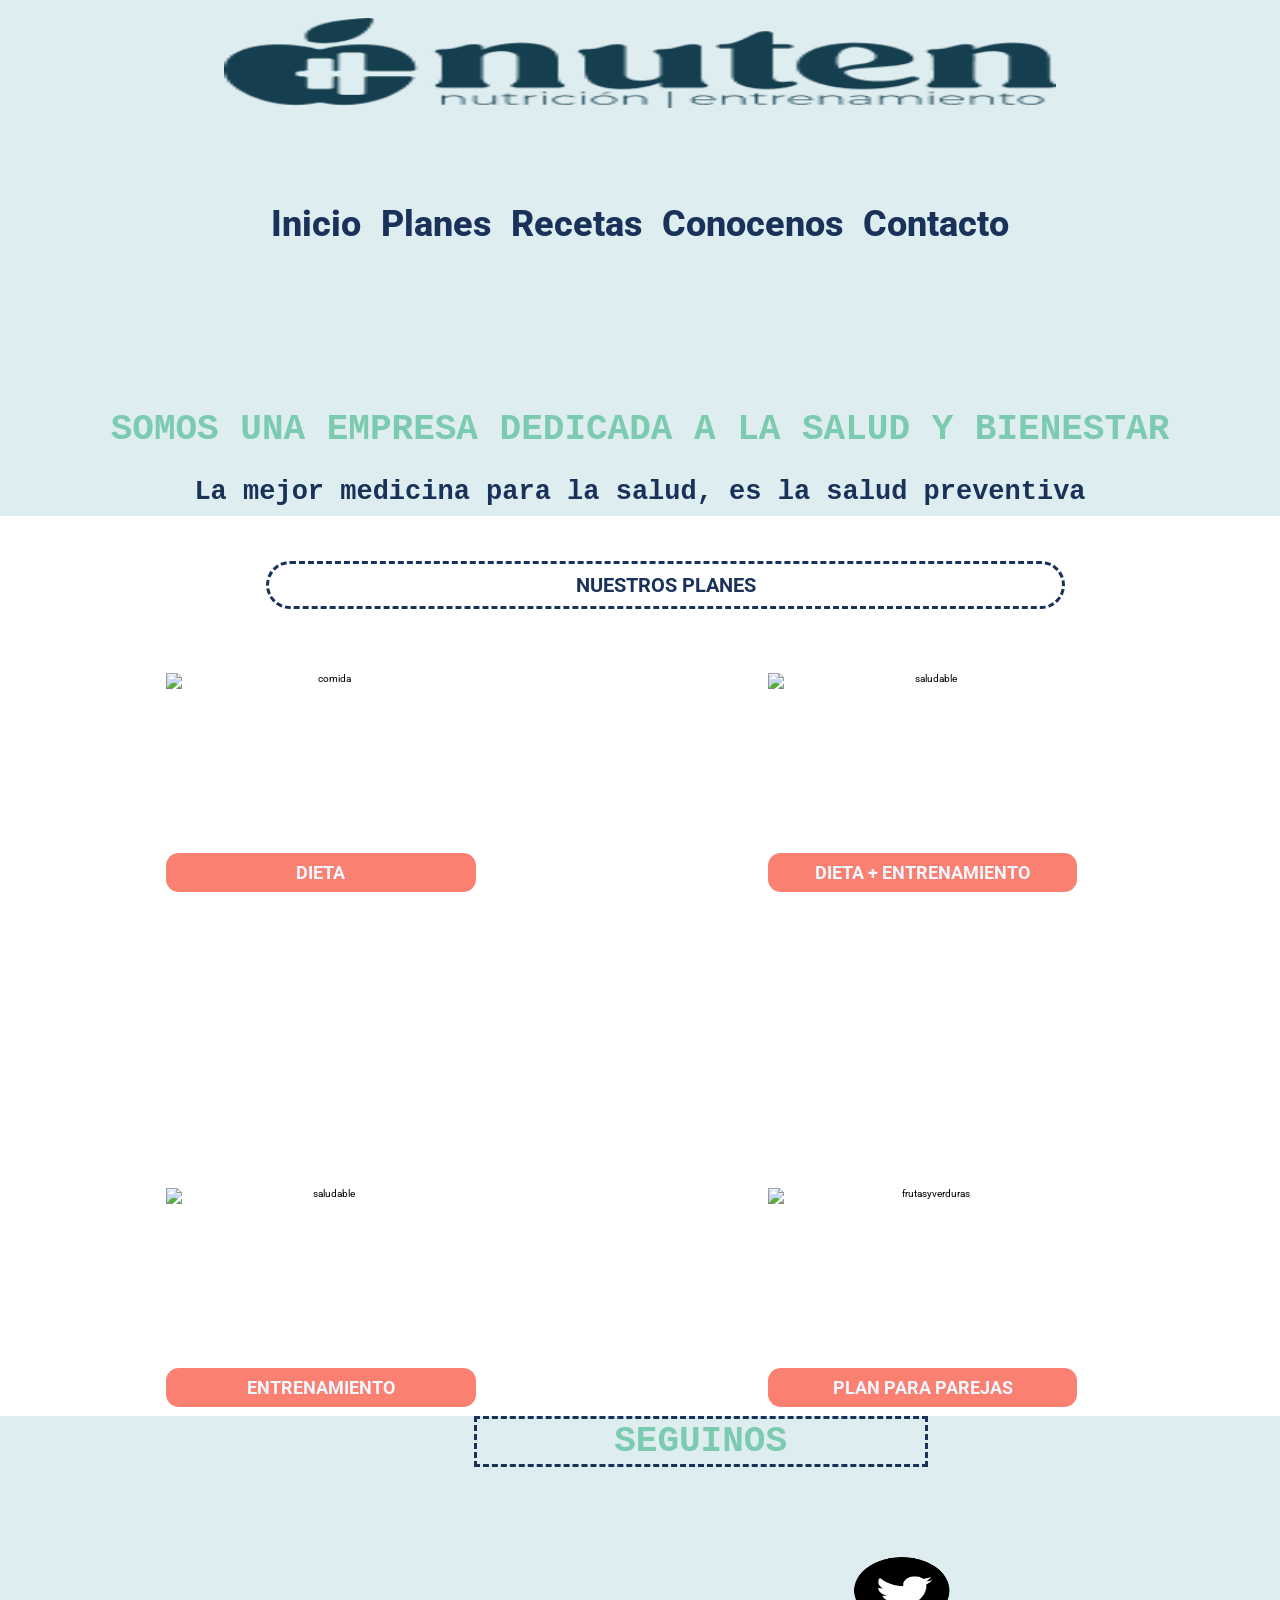
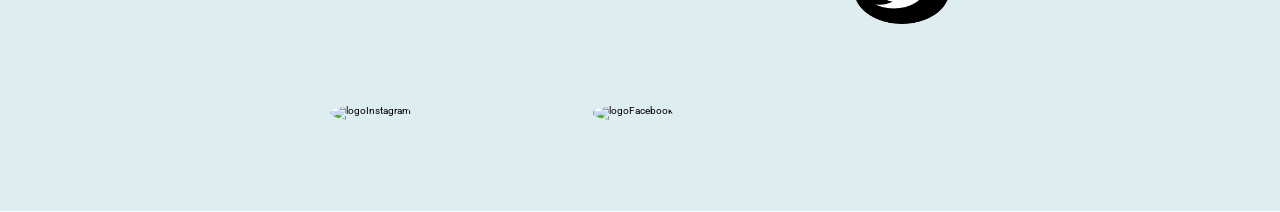
==== index.html @ b76f07ed "primer comitt, crear repo en git hub" ====
<!DOCTYPE html> 
<html>
    <head>
        <meta charset="UTF-8">
        <meta name="viewport" content="width=device-width, initial-scale=1.0">
        <title>Nutrición y Deporte</title>
        <!-- <link href="https://cdn.jsdelivr.net/npm/bootstrap@5.1.3/dist/css/bootstrap.min.css" rel="stylesheet" integrity="sha384-1BmE4kWBq78iYhFldvKuhfTAU6auU8tT94WrHftjDbrCEXSU1oBoqyl2QvZ6jIW3" crossorigin="anonymous"> -->
        <link rel="stylesheet" href="css/styles.css">
    </head>
    <body class="gridContenedor">
        
            <div class="contenedorHeader">
                <header class="">
                    <nav class="">
                        <img src="images/logo.png" alt="logoHeader"class="">
                            <ul>
                                <li>
                                    <a href="index.html">Inicio</a>
                                </li>
                                <li>
                                    <a href="pages/planes.html">Planes</a></li>
                                <li>
                                    <a href="pages/recetas.html">Recetas</a> 
                                </li>
                                <li>
                                    <a href="pages/nosotros.html">Conocenos</a> 
                                </li>
                                <li>
                                    <a href="pages/contacto.html">Contacto</a>
                                </li>
                            </ul>
                    </nav>  
                        <h2 class="">SOMOS UNA EMPRESA DEDICADA A LA SALUD Y BIENESTAR</h2>
                        <h3>La mejor medicina para la salud, es la salud preventiva</h3> 
                </header>  
            </div>
            <div class="gridMain">
                <main class>
                    <div class="conteiner">
                        <div id="h2Main">
                            <h1>NUESTROS PLANES</h1>
                        </div>
                        <div class="card">
                            <img src="https://nuten.es/wp-content/uploads/elementor/thumbs/ed_1-pf4cqzhqtyro7c61ubuhgyfzc18iibk4a673ruizl8.jpg" alt="comida">
                            <h3>DIETA</h3>
                        </div>
                        <div class="card">
                            <img src="https://nuten.es/wp-content/uploads/elementor/thumbs/entrenamiento_1-pf4cqzhqtyro7c61ubuhgyfzc18iibk4a673ruizl8.jpg" alt="saludable">
                            <h3>DIETA + ENTRENAMIENTO</h3>
                        </div>
                        <div class="card">   
                            <img src="https://nuten.es/wp-content/uploads/elementor/thumbs/entrenamiento_1-pf4cqzhqtyro7c61ubuhgyfzc18iibk4a673ruizl8.jpg" alt="saludable">
                            <h3>ENTRENAMIENTO</h3>
                        </div>
                        <div class="card">
                            <img src="https://nuten.es/wp-content/uploads/elementor/thumbs/dieta_1-pf4cqzhqtyro7c61ubuhgyfzc18iibk4a673ruizl8.jpg" alt="frutasyverduras">
                            <h3>PLAN PARA PAREJAS</h3>
                        </div>
                    </div>    
                </main>
            </div>
            <div class="gridFooter">
                <footer class="">
                    <h2>SEGUINOS</h2>
                    <img src="https://thumbs.dreamstime.com/b/icono-de-instagram-logo-medios-sociales-elemento-vector-populares-logos-iconos-vectores-para-la-compa%C3%B1%C3%ADa-web-internet-blog-170743662.jpg" alt="logoInstagram">
                    <img src="https://encrypted-tbn0.gstatic.com/images?q=tbn:ANd9GcRAZPsuda5TfzVIIKMs_QpTtxdLWzVCEX_OpvkOnmx1VExEdUcve9t_dYX1232pP3oRFLM&usqp=CAU" alt="logoFacebook">
                    <img src="[data-uri]" alt="logoTwitter">
                </footer>
            </div>
            <!-- <script src="https://cdn.jsdelivr.net/npm/bootstrap@5.1.3/dist/js/bootstrap.bundle.min.js" integrity="sha384-ka7Sk0Gln4gmtz2MlQnikT1wXgYsOg+OMhuP+IlRH9sENBO0LRn5q+8nbTov4+1p" crossorigin="anonymous"></script> -->
        
    </body>
</html>
---- css/styles.css ----
@import url('https://fonts.googleapis.com/css2?family=Roboto:ital,wght@1,300&display=swap');

*{
    margin: 0;
    padding: 0;
    font-family: 'Roboto', sans-serif;
}
.gridContenedor{
    max-height: 100vh;
    max-width: 100vw;
    display: grid;
    grid-template-columns: 1fr;
    grid-template-rows: repeat(3, 1fr);
    grid-template-areas:"header" "main" "footer";
    overflow-x:hidden;
}
.gridContenedor *
    {max-height: 100vh;
    max-width: 100vw;
    text-align: center;

}

.gridHeader{
    grid-area: "header";
}
.gridMain{
    grid-area: "main";
}
.gridFooter{
    grid-area: "Footer";
}
html{
    font-size:62.5%;
    }
    /* .contenedorHeader{ */
    
header{
    background-color: #DEEDF0;
   
   
    
}
nav{
    background-color: #DEEDF0;
    padding: 2vh 3vw;
    padding-bottom: 10%;
}
    nav img{
        width: 65vw;
        height: 10vh;
        border-radius: 1vh;
    }
    nav ul{
        list-style: none;
        margin-top: 7%;
        text-align: center;
        
    }
        nav ul li{
            display: inline-flex;
            align-items: center;
        }
            nav ul li a {
                text-decoration: none;
                color: #1a315a;
                font-size: 4vh;
                font-weight: 800;
                padding: 1vh;
            }
    header h2{
        font-family: 'Roboto Mono', monospace;
        text-align: center;
        font-size: 4vh;
        font-weight: 600;
        color: rgb(124, 202, 176);
        padding: 3vh 2vw;
    }  
    header h3{
        text-align: center;
        font-size: 3vh;
        font-weight: 600;
        color: #1a315a;
        font-family: 'Roboto Mono', monospace;
        padding-bottom: 1vh;
        margin: 0%;
}      
            /*acá termina el header y la nav */
            /* acá comienza el main */
main{
    background-image:url(https://previews.123rf.com/images/romastudio/romastudio1603/romastudio160300062/52848975-la-alimentaci%C3%B3n-saludable-fondo-fotograf%C3%ADa-de-estudio-de-diferentes-frutas-y-verduras-en-el-contexto.jpg);
    background-repeat: no-repeat;
    background-size: 100% 100%;
    margin: 0%
    
}
#h2Main{
    color: #1a315a;
    text-align: center;
    font-weight: 100;
    padding: 1vh 15vw;
    border-radius: 3vh;
    border-style:dashed;
    border-color:#1a315a;    
    height: 1;
    width: 32vw    
}
.conteiner{
    width: 100%;
    max-width: 100vw;
    height: 100%;
    display: flex;
    flex-wrap: wrap;
    justify-content: space-evenly;
    margin: 3vh 3vw;
    margin-left:0;
    padding: 2vh 2vw;
}
.conteiner .card{
    display: flex;
    flex-direction: column;
    width: 31vw;
    height: 43vh;
    /* border-radius: ; */
    box-shadow: 0 2px 2px rgba(0, 0, 0, 0,2);
    overflow: hidden;
    margin: 5vw;
    text-align: center;
    transition: all 0.25s;
}
.card{
    width: 75vw;
    height: 50vh;
}
.conteiner .card:hover{
    transform: translateY(-15px);
    box-shadow: 0 12vh 16vw rgba(0, 0, 0, 0,2);
}
.conteiner .card img{
    width: 25vw;
    height: 20vh;
}
.conteiner .card h3{
    background-color: salmon  ;
    border-radius: 1vw;
    font-size: 2vh;
    color: aliceblue;
    margin-top: 1;
    margin-bottom: 4vh;
    padding: 1vh;
    max-height: 25vh;
    max-width: 22.75vw;
    padding: 1vh 
}
/* acá termina el main */
/* acá empieza el footer */
footer{
    background-color: #DEEDF0;
    
}
footer img{
    width: 7.5vw;
    height: 7.5vh;
    padding: 7vw;
    border-radius: 100%;
    margin-left: 29,5vw;
    display: inline;
}
footer h2{
    font-size: 4vh;
    color:  rgb(124, 202, 176);
    font-family: 'Roboto Mono', monospace;
    display: block;
    margin-left: 37vw; 
    justify-content: center;
    align-content: center;
    border-style: dashed;
    border-color: #1a315a;
    padding: 1,5vw;
    height: 5vh;
    width: 35vw
}
/* acá termina el footer */
/* acá empieza el css de recetas */
section{
    background-image: url(../images/imagenfondorecetas.png);
    background-position: 100% 100%;
}
.recetas{
    width: 100%;
    max-width: 12vw;
    height: 100%;
    display: flex;
    flex-wrap: wrap;
    justify-content: space-evenly;
    margin: 3vh 3vw;
    margin-left: 10%;
    padding: 2vh;
}
.recetas .platos{
    width: 320px;
    height: 500px;
    border-radius: 8px;
    box-shadow: 0 2px 2px rgba(0, 0, 0, 0,2);
    overflow: hidden;
    margin: 20px;
    text-align: center;
    transition: all 0.25s;
}
.recetas .platos:hover{
    transform: translateY(-15px);
    box-shadow: 0 12px 16px rgba(0, 0, 0, 0,2);
}
.recetas .platos img{
    width: 300px;
    height: 275px;
    border-style: solid; 
    border-color: #DEEDF0;
    border-width: 10px;
    
}
.recetas .platos h2{
    background-color: #DEEDF0;
    /* border-radius: px; */
    font-size: 200%;
    font-weight: 30%;
    color: #F29A74;
    margin-top: 0;
    height: 65px;
    padding: 0px;
}
div p{
    color: #1a315a;
    font-size: 20px;
    font-weight: 25%;
}
button{
    color: white;
    font-weight: 400;
    font-size: 15px;
    border-radius: 20%;
    border-color: #E6acad;
    background-color: #E6acad;
    height: 5%;
    width: 20%;
    margin-top: 15px;
    }
    /* aca temrina recetas */
    /* aca empieza el css de formulario */

.form-register{
    width: 400px;
    background-color: #24303c;
    padding: 30px;
    margin: auto;
    margin-bottom: 50px;
    margin-top: 100px;
    border-radius: 4px;
    color:white; 
    box-shadow: 7px 13px 37px #000;
}
.form-register h4{
    font-size: 22px;
    margin-bottom: 20px;
    
}
.controls{
    width: 100%;
    background-color: #24303c;
    padding: 10px;
    border-radius: 4px;
    margin-bottom: 16px;
    border: 1px solid #1f53c5;
    font-size: 18px;
}
.form-register p{
    height: 40px;
    text-align: center;
    font-size: 18px;
    line-height: 40px;
}
.form-register a:hover {
    color: white;
    text-decoration: rgb(124, 202, 176);
}
.form-register .botons{
    width: 100%;
    background-color: #1f53c5;
    border: none;
    padding: 16px;
    color: white;
    margin: 16px 0;
    font-size: 16px;
}
/* acá termina el css de formulario */
/* acá empieza el css de page planes */
.planes{
    background-image: url(https://nuten.es/wp-content/uploads/2021/09/hojas-2-1.png);
    background-repeat: no-repeat;
    background-position: 0px 0px;
    width: 100%;
    max-width: 1000px;
    height: 100%;
    display: flex;
    flex-wrap: wrap;
    justify-content: center;
    margin: 30px 50px;
    margin-left: 10%;
    padding: 20px;
}
.planes .tarjetas{
    width: 200px;
    height: 750px;
    border-radius: 8px;
    box-shadow: 0 2px 2px rgba(0, 0, 0, 0,2);
    overflow: hidden;
    margin: 20px;
    text-align: center;
    transition: all 0.25s;
    
}
.planes .tarjetas:hover{
    transform: translateY(-15px);
    box-shadow: 0 12px 16px rgba(0, 0, 0, 0,2);
}
#funcion{ 
    justify-content: center;
    padding-left: 35%;
    margin-right: 0%;
    font-size: 50px;
}
.tarjetas h2{
    border-radius: 100px 100px;
    width: 60px ;
    color: #1a315a;
    background-color: #E6acad;
    font-size: 40px;
    margin-left: 35%;
    margin-bottom: 15px;
}
/* ac termina el css de planes */
/* acá empieza el css de nosotros.html */
.invitacion{
    font-size: 30px;
    color: #1a315a;
    text-align: center;
    background-color: #DEEDF0;
    font-weight: 50px;

}
#descripcion{
    text-align: center;
    max-width: 70%;
    padding-left: 15%;
    font-weight: 15%;
    font-size: 30px;
    padding-top: 20px;
}
.compañeros{
    text-align: center;
    color: #F29A74;
    font-size: 25px;
    font-weight: 50%;
    padding: 30px;
}
.equipo{
    color: #1a315a;
    font-size: 40px;
    font-weight:bolder;
    padding-left: 20px;
    padding-bottom: 20%;
}

.conteinerConocenos{
    display: block;
    max-width: 100%;
    padding-bottom: 30px;
}
.conteinerConocenos img{
    display: flex;
    max-width: 500px;
}
.presentacion{
    max-width: 80%;
    display: flex;
    padding-bottom: 5%;
}
.presentacion img{
    float: right;
}
.presentacion1{
    max-width: 80%;
    display: flex;
}
.cartaPresentacion{
    max-width: 80%;
    
}
    .cartaPresentacion h2{
        border-radius: 8px;
        border-style: dotted;
        border-color: #1a315a;
        font-size: 30px;
        margin: 15px;
        margin-right: 35%;
        padding: 15px;
        border-width: 8px;
        text-align: center;
        color: white;
        background-color: #1a315a;
    }
    .cartaPresentacion p{
        padding-left: 25%;
        font-size: 20px;
    }
    .cartaPresentacion ul{
        padding-left: 25%;
        padding-top: 10px;
        font-size: 20px;
    }
    #NatyLuis{
        margin-left: 50%;
        margin-right: 0;
    }
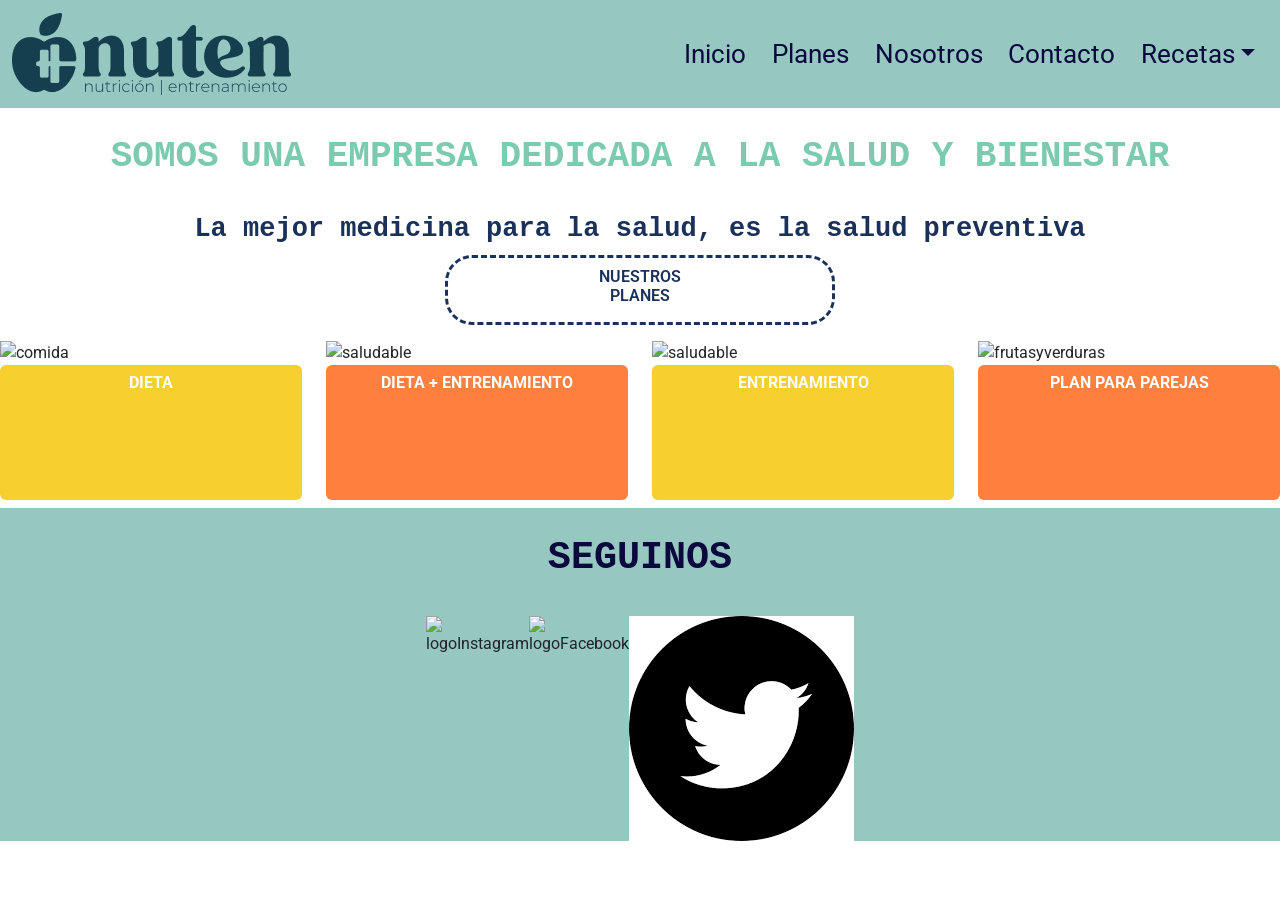
==== commit 207fceac: "maquetación con bootstrap del index" ====
--- a/index.html
+++ b/index.html
@@ -4,70 +4,93 @@
         <meta charset="UTF-8">
         <meta name="viewport" content="width=device-width, initial-scale=1.0">
         <title>Nutrición y Deporte</title>
-        <!-- <link href="https://cdn.jsdelivr.net/npm/bootstrap@5.1.3/dist/css/bootstrap.min.css" rel="stylesheet" integrity="sha384-1BmE4kWBq78iYhFldvKuhfTAU6auU8tT94WrHftjDbrCEXSU1oBoqyl2QvZ6jIW3" crossorigin="anonymous"> -->
+        <link href="https://cdn.jsdelivr.net/npm/bootstrap@5.0.2/dist/css/bootstrap.min.css" rel="stylesheet" integrity="sha384-EVSTQN3/azprG1Anm3QDgpJLIm9Nao0Yz1ztcQTwFspd3yD65VohhpuuCOmLASjC" crossorigin="anonymous">
         <link rel="stylesheet" href="css/styles.css">
     </head>
-    <body class="gridContenedor">
-        
-            <div class="contenedorHeader">
-                <header class="">
-                    <nav class="">
-                        <img src="images/logo.png" alt="logoHeader"class="">
-                            <ul>
-                                <li>
-                                    <a href="index.html">Inicio</a>
+    <body class="w-100">
+        <div class="w-100">
+            <header class="">
+                <nav class="navbar navbar-expand-lg navbar-light mi-navbar ">
+                    <div class="container-fluid sticky-top">
+                        <a class="navbar-brand" href="#">
+                            <img src="images/logo.png" alt="logodelapagina">
+                        </a>
+                        <button class="navbar-toggler" type="button" data-bs-toggle="collapse" data-bs-target="#navbarSupportedContent" aria-controls="navbarSupportedContent" aria-expanded="false" aria-label="Toggle navigation">
+                            <span class="navbar-toggler-icon"></span>
+                        </button>
+                        <div class="collapse navbar-collapse" id="navbarSupportedContent">
+                            <ul class="navbar-nav ms-auto mi-navbar">
+                                <li class="nav-item">
+                                    <a class="mi-li" aria-current="page" href="index.html">Inicio</a>
                                 </li>
-                                <li>
-                                    <a href="pages/planes.html">Planes</a></li>
-                                <li>
-                                    <a href="pages/recetas.html">Recetas</a> 
+                                <li class="nav-item">
+                                    <a class="mi-li" id="bot-a" href="pages/planes.html">Planes</a>
                                 </li>
-                                <li>
-                                    <a href="pages/nosotros.html">Conocenos</a> 
+                                <li class="nav-item">
+                                    <a class="mi-li" href="pages/nosotros.html">Nosotros</a>
                                 </li>
-                                <li>
-                                    <a href="pages/contacto.html">Contacto</a>
+                                <li class="nav-item">
+                                    <a class="mi-li" href="pages/contacto.html">Contacto</a>
                                 </li>
+                                <li class="nav-item dropdown">
+                                    <a class="mi-li dropdown-toggle" href="pages/recetas.html" id="navbarDropdown" role="button" data-bs-toggle="dropdown" aria-expanded="false">Recetas</a>
+                                    <ul class="dropdown-menu" aria-labelledby="navbarDropdown">
+                                        <li><a class="dropdown-item" href="#">Meriendas</a></li>
+                                        <li><a class="dropdown-item" href="#">Almuerzos</a></li>
+                                        <li><a class="dropdown-item" href="#">Cena</a></li>
+                                    </ul>
+                                </li>    
                             </ul>
-                    </nav>  
+                        </div>
+                    </div>
+                </nav>        
+            </header>  
+        </div>
+        <div class="w-100">
+            <main class="fondo-index">
+                <section>
+                    <div class="conteiner-fluid">
                         <h2 class="">SOMOS UNA EMPRESA DEDICADA A LA SALUD Y BIENESTAR</h2>
-                        <h3>La mejor medicina para la salud, es la salud preventiva</h3> 
-                </header>  
-            </div>
-            <div class="gridMain">
-                <main class>
-                    <div class="conteiner">
-                        <div id="h2Main">
-                            <h1>NUESTROS PLANES</h1>
+                        <h3 >La mejor medicina para la salud, es la salud preventiva</h3>    
+                        <div class="row">
+                            <div id="w-100">
+                                <h1 class="mx-auto">NUESTROS PLANES</h1>
+                            </div>
+                                <article class="col-sm-12 col-md-6 col-lg-3 mt-3 cards-index">
+                                    <img src="https://nuten.es/wp-content/uploads/elementor/thumbs/ed_1-pf4cqzhqtyro7c61ubuhgyfzc18iibk4a673ruizl8.jpg" alt="comida" class="w-100 d-block">
+                                    <h4 class="h3-card btn">DIETA</h4>
+                                </article>
+
+                                <article class="col-sm-12 col-md-6 col-lg-3 mt-3 cards-index">
+                                    <img src="https://nuten.es/wp-content/uploads/elementor/thumbs/entrenamiento_1-pf4cqzhqtyro7c61ubuhgyfzc18iibk4a673ruizl8.jpg" alt="saludable" class="w-100 d-block">
+                                    <h4 class="h3-card1 btn">DIETA + ENTRENAMIENTO</h4>
+                                </article class="col-sm-12 col-md-6 col-lg-3">
+
+                                <article class="col-sm-12 col-md-6 col-lg-3 mt-3 cards-index">   
+                                    <img src="https://nuten.es/wp-content/uploads/elementor/thumbs/entrenamiento_1-pf4cqzhqtyro7c61ubuhgyfzc18iibk4a673ruizl8.jpg" alt="saludable" class="w-100 d-block">
+                                    <h4 class="h3-card btn">ENTRENAMIENTO</h4>
+                                </article>
+
+                                <article class="col-sm-12 col-md-6 col-lg-3 mt-3 cards-index">
+                                    <img src="https://nuten.es/wp-content/uploads/elementor/thumbs/dieta_1-pf4cqzhqtyro7c61ubuhgyfzc18iibk4a673ruizl8.jpg" alt="frutasyverduras" class="w-100 d-block">
+                                    <h4 class="h3-card1 btn">PLAN PARA PAREJAS</h4>
+                                </article>
                         </div>
-                        <div class="card">
-                            <img src="https://nuten.es/wp-content/uploads/elementor/thumbs/ed_1-pf4cqzhqtyro7c61ubuhgyfzc18iibk4a673ruizl8.jpg" alt="comida">
-                            <h3>DIETA</h3>
-                        </div>
-                        <div class="card">
-                            <img src="https://nuten.es/wp-content/uploads/elementor/thumbs/entrenamiento_1-pf4cqzhqtyro7c61ubuhgyfzc18iibk4a673ruizl8.jpg" alt="saludable">
-                            <h3>DIETA + ENTRENAMIENTO</h3>
-                        </div>
-                        <div class="card">   
-                            <img src="https://nuten.es/wp-content/uploads/elementor/thumbs/entrenamiento_1-pf4cqzhqtyro7c61ubuhgyfzc18iibk4a673ruizl8.jpg" alt="saludable">
-                            <h3>ENTRENAMIENTO</h3>
-                        </div>
-                        <div class="card">
-                            <img src="https://nuten.es/wp-content/uploads/elementor/thumbs/dieta_1-pf4cqzhqtyro7c61ubuhgyfzc18iibk4a673ruizl8.jpg" alt="frutasyverduras">
-                            <h3>PLAN PARA PAREJAS</h3>
-                        </div>
-                    </div>    
+                    </div>   
+                </section>
+            </div>    
                 </main>
             </div>
-            <div class="gridFooter">
+            <div class="gridFooter fondo-footer ">
                 <footer class="">
-                    <h2>SEGUINOS</h2>
-                    <img src="https://thumbs.dreamstime.com/b/icono-de-instagram-logo-medios-sociales-elemento-vector-populares-logos-iconos-vectores-para-la-compa%C3%B1%C3%ADa-web-internet-blog-170743662.jpg" alt="logoInstagram">
-                    <img src="https://encrypted-tbn0.gstatic.com/images?q=tbn:ANd9GcRAZPsuda5TfzVIIKMs_QpTtxdLWzVCEX_OpvkOnmx1VExEdUcve9t_dYX1232pP3oRFLM&usqp=CAU" alt="logoFacebook">
-                    <img src="[data-uri]" alt="logoTwitter">
+                    <h2 id="h2-footer">SEGUINOS</h2>
+                    <div class="w-25 d-flex justify-content-center mx-auto">
+                        <img src="https://thumbs.dreamstime.com/b/icono-de-instagram-logo-medios-sociales-elemento-vector-populares-logos-iconos-vectores-para-la-compa%C3%B1%C3%ADa-web-internet-blog-170743662.jpg" alt="logoInstagram" class="d-inline w-100  img-fluid">
+                        <img src="https://encrypted-tbn0.gstatic.com/images?q=tbn:ANd9GcRAZPsuda5TfzVIIKMs_QpTtxdLWzVCEX_OpvkOnmx1VExEdUcve9t_dYX1232pP3oRFLM&usqp=CAU" alt="logoFacebook" class="d-inline w-100 img-fluid ">
+                        <img src="[data-uri]" alt="logoTwitter" class="d-inline w-100  img-fluid ">
+                    </div>
                 </footer>
             </div>
-            <!-- <script src="https://cdn.jsdelivr.net/npm/bootstrap@5.1.3/dist/js/bootstrap.bundle.min.js" integrity="sha384-ka7Sk0Gln4gmtz2MlQnikT1wXgYsOg+OMhuP+IlRH9sENBO0LRn5q+8nbTov4+1p" crossorigin="anonymous"></script> -->
-        
+            <script src="https://cdn.jsdelivr.net/npm/bootstrap@5.0.2/dist/js/bootstrap.bundle.min.js" integrity="sha384-MrcW6ZMFYlzcLA8Nl+NtUVF0sA7MsXsP1UyJoMp4YLEuNSfAP+JcXn/tWtIaxVXM" crossorigin="anonymous"></script>
     </body>
 </html>
--- a/css/styles.css
+++ b/css/styles.css
@@ -5,422 +5,90 @@
     padding: 0;
     font-family: 'Roboto', sans-serif;
 }
-.gridContenedor{
-    max-height: 100vh;
-    max-width: 100vw;
-    display: grid;
-    grid-template-columns: 1fr;
-    grid-template-rows: repeat(3, 1fr);
-    grid-template-areas:"header" "main" "footer";
-    overflow-x:hidden;
+/* acá empieza la nav */
+.mi-navbar{
+    background-color: #96C7C1;
 }
-.gridContenedor *
-    {max-height: 100vh;
-    max-width: 100vw;
-    text-align: center;
-
+.mi-li{
+    font-size: 2vw;
+    color: #0a083d;
+    text-decoration: none;
+    padding: 1vw;
 }
-
-.gridHeader{
-    grid-area: "header";
+/* acá termina la nav */
+/* acá empieza el main */
+.fondo-index{
+    background-image:url(https://img.freepik.com/foto-gratis/almuerzo-saludable-llevar-empacado-lonchera_1220-4541.jpg?w=2000);
+    background-repeat: none;
+    background-size: 100%;
 }
-.gridMain{
-    grid-area: "main";
-}
-.gridFooter{
-    grid-area: "Footer";
-}
-html{
-    font-size:62.5%;
-    }
-    /* .contenedorHeader{ */
-    
-header{
-    background-color: #DEEDF0;
-   
-   
-    
-}
-nav{
-    background-color: #DEEDF0;
-    padding: 2vh 3vw;
-    padding-bottom: 10%;
-}
-    nav img{
-        width: 65vw;
-        height: 10vh;
-        border-radius: 1vh;
-    }
-    nav ul{
-        list-style: none;
-        margin-top: 7%;
-        text-align: center;
-        
-    }
-        nav ul li{
-            display: inline-flex;
-            align-items: center;
-        }
-            nav ul li a {
-                text-decoration: none;
-                color: #1a315a;
-                font-size: 4vh;
-                font-weight: 800;
-                padding: 1vh;
-            }
-    header h2{
-        font-family: 'Roboto Mono', monospace;
-        text-align: center;
-        font-size: 4vh;
-        font-weight: 600;
-        color: rgb(124, 202, 176);
-        padding: 3vh 2vw;
-    }  
-    header h3{
-        text-align: center;
-        font-size: 3vh;
-        font-weight: 600;
-        color: #1a315a;
-        font-family: 'Roboto Mono', monospace;
-        padding-bottom: 1vh;
-        margin: 0%;
-}      
-            /*acá termina el header y la nav */
-            /* acá comienza el main */
-main{
-    background-image:url(https://previews.123rf.com/images/romastudio/romastudio1603/romastudio160300062/52848975-la-alimentaci%C3%B3n-saludable-fondo-fotograf%C3%ADa-de-estudio-de-diferentes-frutas-y-verduras-en-el-contexto.jpg);
-    background-repeat: no-repeat;
-    background-size: 100% 100%;
-    margin: 0%
-    
-}
-#h2Main{
+h1{
+    display: flex;
+    justify-content: center;
     color: #1a315a;
     text-align: center;
-    font-weight: 100;
+    font-weight: 600;
     padding: 1vh 15vw;
     border-radius: 3vh;
     border-style:dashed;
     border-color:#1a315a;    
-    height: 1;
-    width: 32vw    
+    height: 100%;
+    width: 25%;
+    font-size: 100%;    
 }
-.conteiner{
-    width: 100%;
-    max-width: 100vw;
-    height: 100%;
+
+h2{
+    font-family: 'Roboto Mono', monospace;
+    text-align: center;
+    font-size: 4vh;
+    font-weight: 600;
+    color: rgb(124, 202, 176);
+    padding: 3vh 2vw;
+}  
+h3{
+    text-align: center;
+    font-size: 3vh;
+    font-weight: 600;
+    color: #1a315a;
+    font-family: 'Roboto Mono', monospace;
+    padding-bottom: 1vh;
+    margin: 0%; 
+}      
+
+/* acá temrina el main */
+/* acá empieza las cards */
+.h3-card{
     display: flex;
-    flex-wrap: wrap;
-    justify-content: space-evenly;
-    margin: 3vh 3vw;
-    margin-left:0;
-    padding: 2vh 2vw;
+    text-align: center;
+    border: none;
+    background-color: #f7cf2f;
+    justify-content: center;
+    font-weight: bold;
+    color: white;
+    height: 15vh;
 }
-.conteiner .card{
+.h3-card1{
     display: flex;
-    flex-direction: column;
-    width: 31vw;
-    height: 43vh;
-    /* border-radius: ; */
-    box-shadow: 0 2px 2px rgba(0, 0, 0, 0,2);
-    overflow: hidden;
-    margin: 5vw;
     text-align: center;
-    transition: all 0.25s;
+    border: none;
+    background-color: #FF7F3F;
+    justify-content: center;
+    font-weight: bold;
+    color: white;
+    height: 15vh;
 }
-.card{
-    width: 75vw;
-    height: 50vh;
-}
-.conteiner .card:hover{
+.cards-index:hover{
     transform: translateY(-15px);
     box-shadow: 0 12vh 16vw rgba(0, 0, 0, 0,2);
 }
-.conteiner .card img{
-    width: 25vw;
-    height: 20vh;
+/* acá termina las cards */
+/* acá empieza el footer */
+.fondo-footer{
+   background-color: #96C7C1;
 }
-.conteiner .card h3{
-    background-color: salmon  ;
-    border-radius: 1vw;
-    font-size: 2vh;
-    color: aliceblue;
-    margin-top: 1;
-    margin-bottom: 4vh;
-    padding: 1vh;
-    max-height: 25vh;
-    max-width: 22.75vw;
-    padding: 1vh 
+#h2-footer{
+    color: #0a083d;
+    font-weight: 900;
+    font-size: 3vw;
 }
-/* acá termina el main */
-/* acá empieza el footer */
-footer{
-    background-color: #DEEDF0;
-    
-}
-footer img{
-    width: 7.5vw;
-    height: 7.5vh;
-    padding: 7vw;
-    border-radius: 100%;
-    margin-left: 29,5vw;
-    display: inline;
-}
-footer h2{
-    font-size: 4vh;
-    color:  rgb(124, 202, 176);
-    font-family: 'Roboto Mono', monospace;
-    display: block;
-    margin-left: 37vw; 
-    justify-content: center;
-    align-content: center;
-    border-style: dashed;
-    border-color: #1a315a;
-    padding: 1,5vw;
-    height: 5vh;
-    width: 35vw
-}
-/* acá termina el footer */
-/* acá empieza el css de recetas */
-section{
-    background-image: url(../images/imagenfondorecetas.png);
-    background-position: 100% 100%;
-}
-.recetas{
-    width: 100%;
-    max-width: 12vw;
-    height: 100%;
-    display: flex;
-    flex-wrap: wrap;
-    justify-content: space-evenly;
-    margin: 3vh 3vw;
-    margin-left: 10%;
-    padding: 2vh;
-}
-.recetas .platos{
-    width: 320px;
-    height: 500px;
-    border-radius: 8px;
-    box-shadow: 0 2px 2px rgba(0, 0, 0, 0,2);
-    overflow: hidden;
-    margin: 20px;
-    text-align: center;
-    transition: all 0.25s;
-}
-.recetas .platos:hover{
-    transform: translateY(-15px);
-    box-shadow: 0 12px 16px rgba(0, 0, 0, 0,2);
-}
-.recetas .platos img{
-    width: 300px;
-    height: 275px;
-    border-style: solid; 
-    border-color: #DEEDF0;
-    border-width: 10px;
-    
-}
-.recetas .platos h2{
-    background-color: #DEEDF0;
-    /* border-radius: px; */
-    font-size: 200%;
-    font-weight: 30%;
-    color: #F29A74;
-    margin-top: 0;
-    height: 65px;
-    padding: 0px;
-}
-div p{
-    color: #1a315a;
-    font-size: 20px;
-    font-weight: 25%;
-}
-button{
-    color: white;
-    font-weight: 400;
-    font-size: 15px;
-    border-radius: 20%;
-    border-color: #E6acad;
-    background-color: #E6acad;
-    height: 5%;
-    width: 20%;
-    margin-top: 15px;
-    }
-    /* aca temrina recetas */
-    /* aca empieza el css de formulario */
-
-.form-register{
-    width: 400px;
-    background-color: #24303c;
-    padding: 30px;
-    margin: auto;
-    margin-bottom: 50px;
-    margin-top: 100px;
-    border-radius: 4px;
-    color:white; 
-    box-shadow: 7px 13px 37px #000;
-}
-.form-register h4{
-    font-size: 22px;
-    margin-bottom: 20px;
-    
-}
-.controls{
-    width: 100%;
-    background-color: #24303c;
-    padding: 10px;
-    border-radius: 4px;
-    margin-bottom: 16px;
-    border: 1px solid #1f53c5;
-    font-size: 18px;
-}
-.form-register p{
-    height: 40px;
-    text-align: center;
-    font-size: 18px;
-    line-height: 40px;
-}
-.form-register a:hover {
-    color: white;
-    text-decoration: rgb(124, 202, 176);
-}
-.form-register .botons{
-    width: 100%;
-    background-color: #1f53c5;
-    border: none;
-    padding: 16px;
-    color: white;
-    margin: 16px 0;
-    font-size: 16px;
-}
-/* acá termina el css de formulario */
-/* acá empieza el css de page planes */
-.planes{
-    background-image: url(https://nuten.es/wp-content/uploads/2021/09/hojas-2-1.png);
-    background-repeat: no-repeat;
-    background-position: 0px 0px;
-    width: 100%;
-    max-width: 1000px;
-    height: 100%;
-    display: flex;
-    flex-wrap: wrap;
-    justify-content: center;
-    margin: 30px 50px;
-    margin-left: 10%;
-    padding: 20px;
-}
-.planes .tarjetas{
-    width: 200px;
-    height: 750px;
-    border-radius: 8px;
-    box-shadow: 0 2px 2px rgba(0, 0, 0, 0,2);
-    overflow: hidden;
-    margin: 20px;
-    text-align: center;
-    transition: all 0.25s;
-    
-}
-.planes .tarjetas:hover{
-    transform: translateY(-15px);
-    box-shadow: 0 12px 16px rgba(0, 0, 0, 0,2);
-}
-#funcion{ 
-    justify-content: center;
-    padding-left: 35%;
-    margin-right: 0%;
-    font-size: 50px;
-}
-.tarjetas h2{
-    border-radius: 100px 100px;
-    width: 60px ;
-    color: #1a315a;
-    background-color: #E6acad;
-    font-size: 40px;
-    margin-left: 35%;
-    margin-bottom: 15px;
-}
-/* ac termina el css de planes */
-/* acá empieza el css de nosotros.html */
-.invitacion{
-    font-size: 30px;
-    color: #1a315a;
-    text-align: center;
-    background-color: #DEEDF0;
-    font-weight: 50px;
-
-}
-#descripcion{
-    text-align: center;
-    max-width: 70%;
-    padding-left: 15%;
-    font-weight: 15%;
-    font-size: 30px;
-    padding-top: 20px;
-}
-.compañeros{
-    text-align: center;
-    color: #F29A74;
-    font-size: 25px;
-    font-weight: 50%;
-    padding: 30px;
-}
-.equipo{
-    color: #1a315a;
-    font-size: 40px;
-    font-weight:bolder;
-    padding-left: 20px;
-    padding-bottom: 20%;
-}
-
-.conteinerConocenos{
-    display: block;
-    max-width: 100%;
-    padding-bottom: 30px;
-}
-.conteinerConocenos img{
-    display: flex;
-    max-width: 500px;
-}
-.presentacion{
-    max-width: 80%;
-    display: flex;
-    padding-bottom: 5%;
-}
-.presentacion img{
-    float: right;
-}
-.presentacion1{
-    max-width: 80%;
-    display: flex;
-}
-.cartaPresentacion{
-    max-width: 80%;
-    
-}
-    .cartaPresentacion h2{
-        border-radius: 8px;
-        border-style: dotted;
-        border-color: #1a315a;
-        font-size: 30px;
-        margin: 15px;
-        margin-right: 35%;
-        padding: 15px;
-        border-width: 8px;
-        text-align: center;
-        color: white;
-        background-color: #1a315a;
-    }
-    .cartaPresentacion p{
-        padding-left: 25%;
-        font-size: 20px;
-    }
-    .cartaPresentacion ul{
-        padding-left: 25%;
-        padding-top: 10px;
-        font-size: 20px;
-    }
-    #NatyLuis{
-        margin-left: 50%;
-        margin-right: 0;
-    } 
-    
-
+/* acá termina el footer */
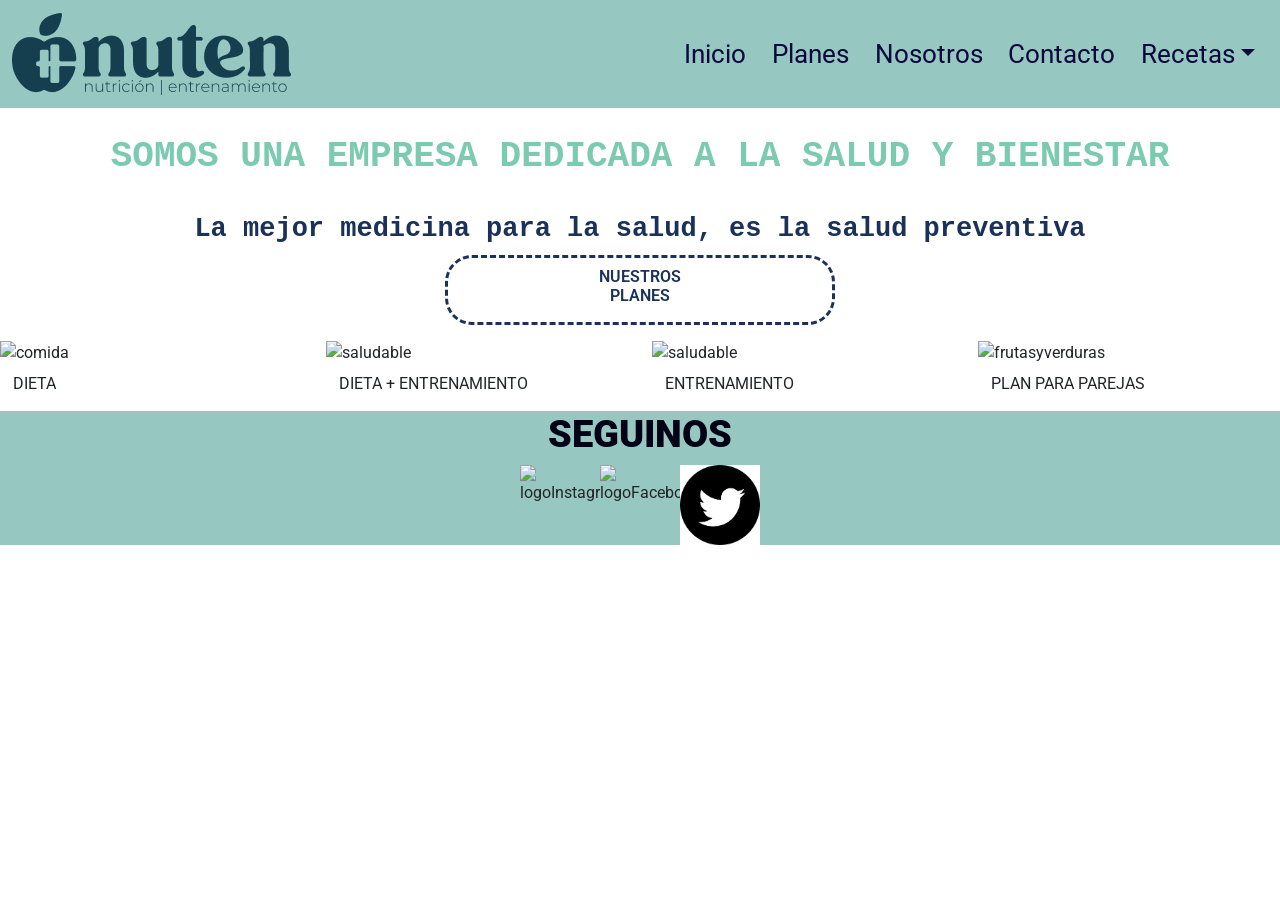
==== commit d9f6e32f: "primer compilación de sass" ====
--- a/index.html
+++ b/index.html
@@ -5,7 +5,7 @@
         <meta name="viewport" content="width=device-width, initial-scale=1.0">
         <title>Nutrición y Deporte</title>
         <link href="https://cdn.jsdelivr.net/npm/bootstrap@5.0.2/dist/css/bootstrap.min.css" rel="stylesheet" integrity="sha384-EVSTQN3/azprG1Anm3QDgpJLIm9Nao0Yz1ztcQTwFspd3yD65VohhpuuCOmLASjC" crossorigin="anonymous">
-        <link rel="stylesheet" href="css/styles.css">
+        <link rel="stylesheet" href="css/estilo.css">
     </head>
     <body class="w-100">
         <div class="w-100">
@@ -81,13 +81,13 @@
             </div>    
                 </main>
             </div>
-            <div class="gridFooter fondo-footer ">
+            <div class="fondo-footer ">
                 <footer class="">
-                    <h2 id="h2-footer">SEGUINOS</h2>
+                    <h2 class="h2-footer">SEGUINOS</h2>
                     <div class="w-25 d-flex justify-content-center mx-auto">
-                        <img src="https://thumbs.dreamstime.com/b/icono-de-instagram-logo-medios-sociales-elemento-vector-populares-logos-iconos-vectores-para-la-compa%C3%B1%C3%ADa-web-internet-blog-170743662.jpg" alt="logoInstagram" class="d-inline w-100  img-fluid">
-                        <img src="https://encrypted-tbn0.gstatic.com/images?q=tbn:ANd9GcRAZPsuda5TfzVIIKMs_QpTtxdLWzVCEX_OpvkOnmx1VExEdUcve9t_dYX1232pP3oRFLM&usqp=CAU" alt="logoFacebook" class="d-inline w-100 img-fluid ">
-                        <img src="[data-uri]" alt="logoTwitter" class="d-inline w-100  img-fluid ">
+                        <img src="https://thumbs.dreamstime.com/b/icono-de-instagram-logo-medios-sociales-elemento-vector-populares-logos-iconos-vectores-para-la-compa%C3%B1%C3%ADa-web-internet-blog-170743662.jpg" alt="logoInstagram" class="d-inline w-25 h-25  img-fluid">
+                        <img src="https://encrypted-tbn0.gstatic.com/images?q=tbn:ANd9GcRAZPsuda5TfzVIIKMs_QpTtxdLWzVCEX_OpvkOnmx1VExEdUcve9t_dYX1232pP3oRFLM&usqp=CAU" alt="logoFacebook" class="d-inline w-25 h-25 img-fluid ">
+                        <img src="[data-uri]" alt="logoTwitter" class="d-inline w-25 h-25  img-fluid ">
                     </div>
                 </footer>
             </div>
--- a/css/estilo.css
+++ b/css/estilo.css
@@ -0,0 +1,102 @@
+@import url("https://fonts.googleapis.com/css2?family=Roboto:ital,wght@1,300&display=swap");
+header .mi-navbar {
+  background-color: #96C7C1;
+}
+header .mi-navbar .mi-li {
+  font-size: 2vw;
+  color: #0a083d;
+  text-decoration: none;
+  padding: 1vw;
+}
+
+.fondo-index {
+  background-image: url(https://img.freepik.com/foto-gratis/almuerzo-saludable-llevar-empacado-lonchera_1220-4541.jpg?w=2000);
+  background-repeat: none;
+  background-size: 100%;
+}
+.fondo-index h1 {
+  display: flex;
+  justify-content: center;
+  color: #1a315a;
+  text-align: center;
+  font-weight: 600;
+  padding: 1vh 15vw;
+  border-radius: 3vh;
+  border-style: dashed;
+  border-color: #1a315a;
+  height: 100%;
+  width: 25%;
+  font-size: 100%;
+}
+.fondo-index h2 {
+  font-family: "Roboto Mono", monospace;
+  text-align: center;
+  font-size: 4vh;
+  font-weight: 600;
+  color: rgb(124, 202, 176);
+  padding: 3vh 2vw;
+}
+.fondo-index h3 {
+  text-align: center;
+  font-size: 3vh;
+  font-weight: 600;
+  color: #1a315a;
+  font-family: "Roboto Mono", monospace;
+  padding-bottom: 1vh;
+  margin: 0%;
+}
+.fondo-index h3 h1 {
+  display: flex;
+  justify-content: center;
+  color: #1a315a;
+  text-align: center;
+  font-weight: 600;
+  padding: 1vh 15vw;
+  border-radius: 3vh;
+  border-style: dashed;
+  border-color: #1a315a;
+  height: 100%;
+  width: 25%;
+  font-size: 100%;
+}
+.fondo-index h3 article .cards-indexhover {
+  transform: translateY(-15px);
+  box-shadow: 0 12vh 16vw rgba(0, 0, 0, 0.2);
+}
+.fondo-index h3 article .cards-indexhover .h3-card {
+  display: flex;
+  text-align: center;
+  border: none;
+  background-color: #f7cf2f;
+  justify-content: center;
+  font-weight: bold;
+  color: white;
+  height: 15vh;
+}
+.fondo-index h3 article .cards-indexhover .h3-card1 {
+  display: flex;
+  text-align: center;
+  border: none;
+  background-color: #FF7F3F;
+  justify-content: center;
+  font-weight: bold;
+  color: white;
+  height: 15vh;
+}
+.fondo-footer{
+  background-color: #96C7C1;
+}
+h2{
+  color: #010115;
+  font-weight: 900;
+  font-size: 3vw;
+  text-align: center;
+}
+
+* {
+  margin: 0;
+  padding: 0;
+  font-family: "Roboto", sans-serif;
+}
+
+/*# sourceMappingURL=estilo.css.map */
